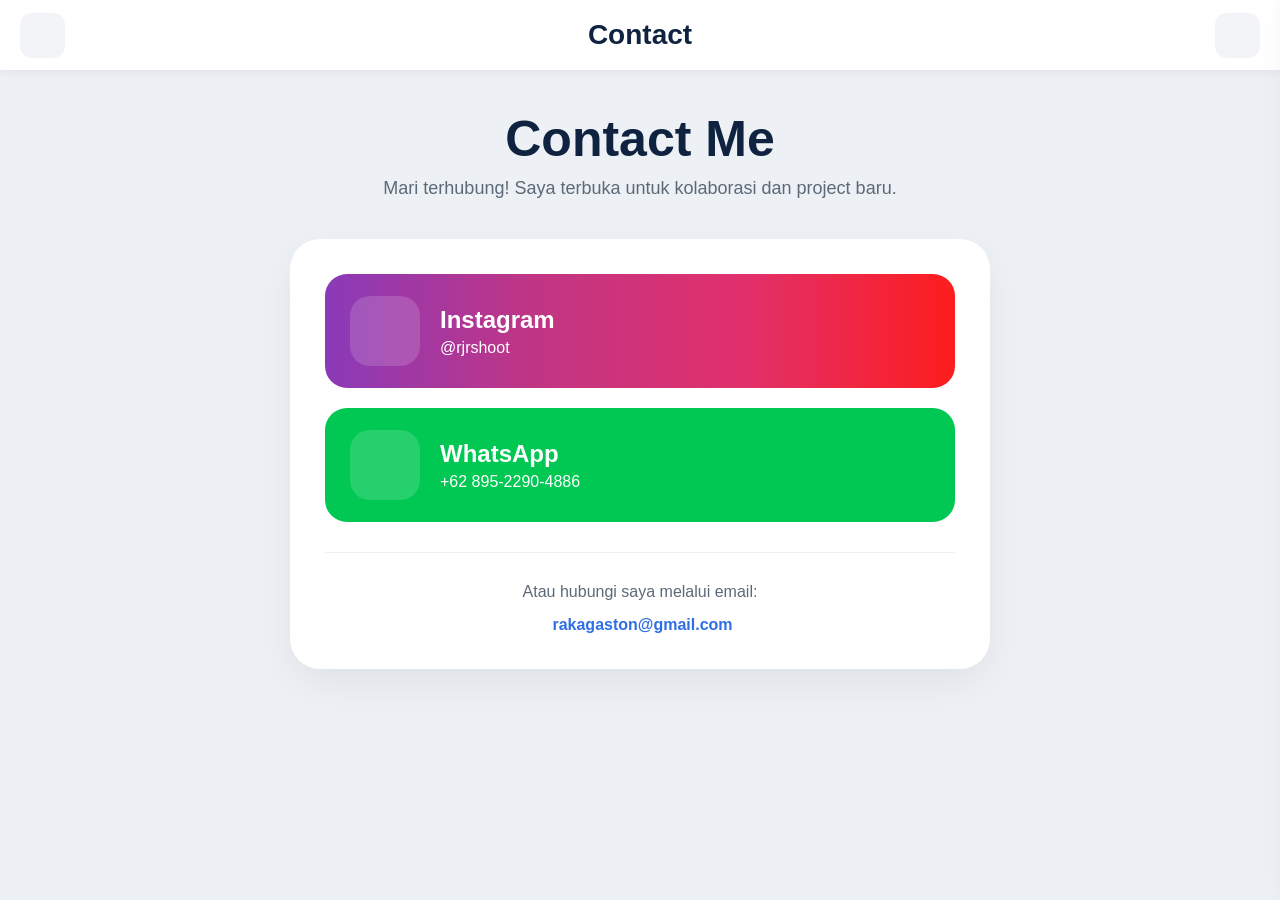
==== RjrProfile/html/contact.html @ db1ca1b4 "upload file portofolio" ====
<!DOCTYPE html>
<html lang="en">
<head>
    <meta charset="UTF-8">
    <meta name="viewport" content="width=device-width, initial-scale=1.0">
    <title>Contact - Rjr Journey</title>

    <!-- CSS -->
    <link rel="stylesheet" href="../css/global.css">
    <link rel="stylesheet" href="../css/contact.css">

    <!-- Remix Icon -->
    <link
        href="https://cdn.jsdelivr.net/npm/remixicon/fonts/remixicon.css"
        rel="stylesheet"
    />
</head>
<body>

    <!-- NAVBAR -->
    <header class="navbar">

        <button class="nav-btn" onclick="history.back()">
            <i class="ri-arrow-left-line"></i>
        </button>

        <h1 class="logo">Contact</h1>

        <button class="nav-btn" id="menuToggle">
            <i class="ri-menu-line"></i>
        </button>

    </header>

    <!-- SIDEBAR -->
    <aside class="sidebar" id="sidebar">

        <div class="sidebar-header">

            <div class="profile-image" style="width: 100px !important; height: 100px !important; border-radius: 50% !important; overflow: hidden !important; margin: auto !important; margin-bottom: 20px !important; display: flex !important; align-items: center !important; justify-content: center !important;">
                
                <img src="../assets/img/RakaMirror.png" alt="Raka Jelang Ramadhan" class="sidebar-img" style="width: 100% !important; height: 100% !important; object-fit: cover !important; display: block !important;">
            
            </div>

            <h2>Raka Jelang Ramadhan</h2>
            <p>Photographer & Developer</p>

        </div>

        <nav class="sidebar-menu">

            <a href="index.html">
                <i class="ri-home-5-line"></i>
                Home
            </a>

            <a href="about.html">
                <i class="ri-user-line"></i>
                About Me
            </a>

            <a href="education.html">
                <i class="ri-graduation-cap-line"></i>
                Education
            </a>

            <a href="skills.html">
                <i class="ri-code-s-slash-line"></i>
                Skills
            </a>

            <a href="experience.html">
                <i class="ri-briefcase-line"></i>
                Experience
            </a>

            <a href="projects.html">
                <i class="ri-camera-line"></i>
                Projects
            </a>

            <a href="contact.html" class="active">
                <i class="ri-mail-line"></i>
                Contact
            </a>

        </nav>

    </aside>

    <!-- OVERLAY -->
    <div class="overlay" id="overlay"></div>

    <!-- MAIN -->
    <main class="main-content">

        <section class="page-title">

            <h1>Contact Me</h1>

            <p>
                Mari terhubung! Saya terbuka untuk
                kolaborasi dan project baru.
            </p>

        </section>

        <!-- CONTACT BOX -->
        <section class="contact-container">

            <a href="https://www.instagram.com/rjr.shoot?utm_source=ig_web_button_share_sheet&igsh=ZDNlZDc0MzIxNw==" target="_blank" class="contact-card instagram">

                <div class="contact-icon">
                    <i class="ri-instagram-line"></i>
                </div>

                <div class="contact-info">

                    <h2>Instagram</h2>
                    <p>@rjrshoot</p>

                </div>

            </a>

            <a href="https://wa.me/6289522904886" target="_blank" class="contact-card whatsapp">

                <div class="contact-icon">
                    <i class="ri-whatsapp-line"></i>
                </div>

                <div class="contact-info">

                    <h2>WhatsApp</h2>
                    <p>+62 895-2290-4886</p>

                </div>

            </a>

            <div class="email-box">

                <p>Atau hubungi saya melalui email:</p>

                <a href="mailto:rakagaston@gmail.com">
                    <i class="ri-mail-line"></i>
                    rakagaston@gmail.com
                </a>

            </div>

        </section>

    </main>

    <!-- JS -->
    <script src="../js/sidebar.js"></script>

</body>
</html>
---- RjrProfile/css/global.css ----
/* RESET */

*{
    margin: 0;
    padding: 0;
    box-sizing: border-box;
    font-family: sans-serif;
}

html{
    scroll-behavior: smooth;
}

body{
    background: #edf1f5;
    color: #0f2341;
    overflow-x: hidden;
}

/* NAVBAR */

.navbar{
    position: fixed;
    top: 0;
    left: 0;
    width: 100%;
    height: 70px;

    background: white;

    display: flex;
    align-items: center;
    justify-content: space-between;

    padding: 0 20px;

    box-shadow: 0 2px 10px rgba(0,0,0,0.06);

    z-index: 1000;
}

.logo{
    font-size: 28px;
    font-weight: 700;
    color: #0f2341;
}

.nav-btn{
    width: 45px;
    height: 45px;

    border: none;
    border-radius: 12px;

    background: #f2f4f7;

    display: flex;
    align-items: center;
    justify-content: center;

    cursor: pointer;

    transition: 0.2s;
}

.nav-btn:hover{
    background: #e4e8ec;
}

.nav-btn i{
    font-size: 24px;
    color: #0f2341;
}

/* SIDEBAR */

.sidebar{
    position: fixed;
    top: 0;
    right: -320px;

    width: 300px;
    height: 100vh;

    background: white;

    z-index: 2000;

    transition: 0.3s ease;

    overflow-y: auto;

    box-shadow: -10px 0 30px rgba(0,0,0,0.08);
}

.sidebar.active{
    right: 0;
}

/* SIDEBAR HEADER */

.sidebar-header{
    padding: 40px 20px;

    border-bottom: 1px solid #eee;

    text-align: center;
}

.profile-image{
    width: 100px;
    height: 100px;

    border-radius: 50%;

    background: #eef1f5;

    margin: auto;
    margin-bottom: 20px;

    display: flex;
    align-items: center;
    justify-content: center;
}

.profile-image i{
    font-size: 50px;
    color: gray;
}

.sidebar-header h2{
    font-size: 22px;
    margin-bottom: 5px;
}

.sidebar-header p{
    color: #6c7a89;
    font-size: 15px;
}

/* SIDEBAR MENU */

.sidebar-menu{
    padding: 20px;

    display: flex;
    flex-direction: column;
    gap: 10px;
}

.sidebar-menu a{
    text-decoration: none;

    display: flex;
    align-items: center;
    gap: 14px;

    padding: 15px 18px;

    border-radius: 14px;

    color: #0f2341;

    font-weight: 600;

    transition: 0.2s;
}

.sidebar-menu a:hover{
    background: #f2f4f7;
}

.sidebar-menu a.active{
    background: #0f2341;
    color: white;
}

.sidebar-menu a i{
    font-size: 20px;
}

/* OVERLAY */

.overlay{
    position: fixed;
    inset: 0;

    background: rgba(0,0,0,0.4);

    opacity: 0;
    visibility: hidden;

    transition: 0.3s;

    z-index: 1500;
}

.overlay.active{
    opacity: 1;
    visibility: visible;
}

/* MAIN CONTENT */

.main-content{
    padding-top: 110px;
    padding-inline: 25px;
    padding-bottom: 50px;

    min-height: 100vh;
}

/* PAGE TITLE */

.page-title{
    text-align: center;
    margin-bottom: 40px;
}

.page-title h1{
    font-size: 50px;
    margin-bottom: 10px;
}

.page-title p{
    color: #5c6977;
    font-size: 18px;
}

/* CARD */

.card{
    background: white;

    border-radius: 24px;

    padding: 30px;

    box-shadow: 0 10px 30px rgba(0,0,0,0.05);
}

/* RESPONSIVE */

@media(max-width:768px){

    .logo{
        font-size: 22px;
    }

    .page-title h1{
        font-size: 36px;
    }

    .page-title p{
        font-size: 16px;
    }

    .sidebar{
        width: 270px;
    }

}
---- RjrProfile/css/contact.css ----
.contact-container{

    max-width: 700px;

    margin: auto;

    background: white;

    padding: 35px;

    border-radius: 30px;

    box-shadow: 0 15px 40px rgba(0,0,0,0.06);
}

/* CONTACT CARD */

.contact-card{

    display: flex;
    align-items: center;

    gap: 20px;

    padding: 22px 25px;

    border-radius: 22px;

    text-decoration: none;

    color: white;

    margin-bottom: 20px;

    transition: 0.3s;
}

.contact-card:hover{

    transform: scale(1.02);
}

/* ICON */

.contact-icon{

    width: 70px;
    height: 70px;

    border-radius: 20px;

    background: rgba(255,255,255,0.15);

    display: flex;
    justify-content: center;
    align-items: center;
}

.contact-icon i{

    font-size: 38px;
}

/* INFO */

.contact-info h2{

    margin-bottom: 5px;
}

/* COLORS */

.instagram{

    background: linear-gradient(
        90deg,
        #8a3ab9,
        #c13584,
        #e1306c,
        #fd1d1d
    );
}

.whatsapp{

    background: #00c853;
}

/* EMAIL */

.email-box{

    margin-top: 30px;

    padding-top: 30px;

    border-top: 1px solid #eee;

    text-align: center;
}

.email-box p{

    margin-bottom: 15px;

    color: #5c6977;
}

.email-box a{

    text-decoration: none;

    color: #2f6fe4;

    font-weight: 600;
}

.email-box i{

    margin-right: 5px;
}

/* RESPONSIVE */

@media(max-width:768px){

    .contact-container{

        padding: 25px;
    }

    .contact-card{

        padding: 18px;
    }

    .contact-icon{

        width: 60px;
        height: 60px;
    }

    .contact-icon i{

        font-size: 30px;
    }

}
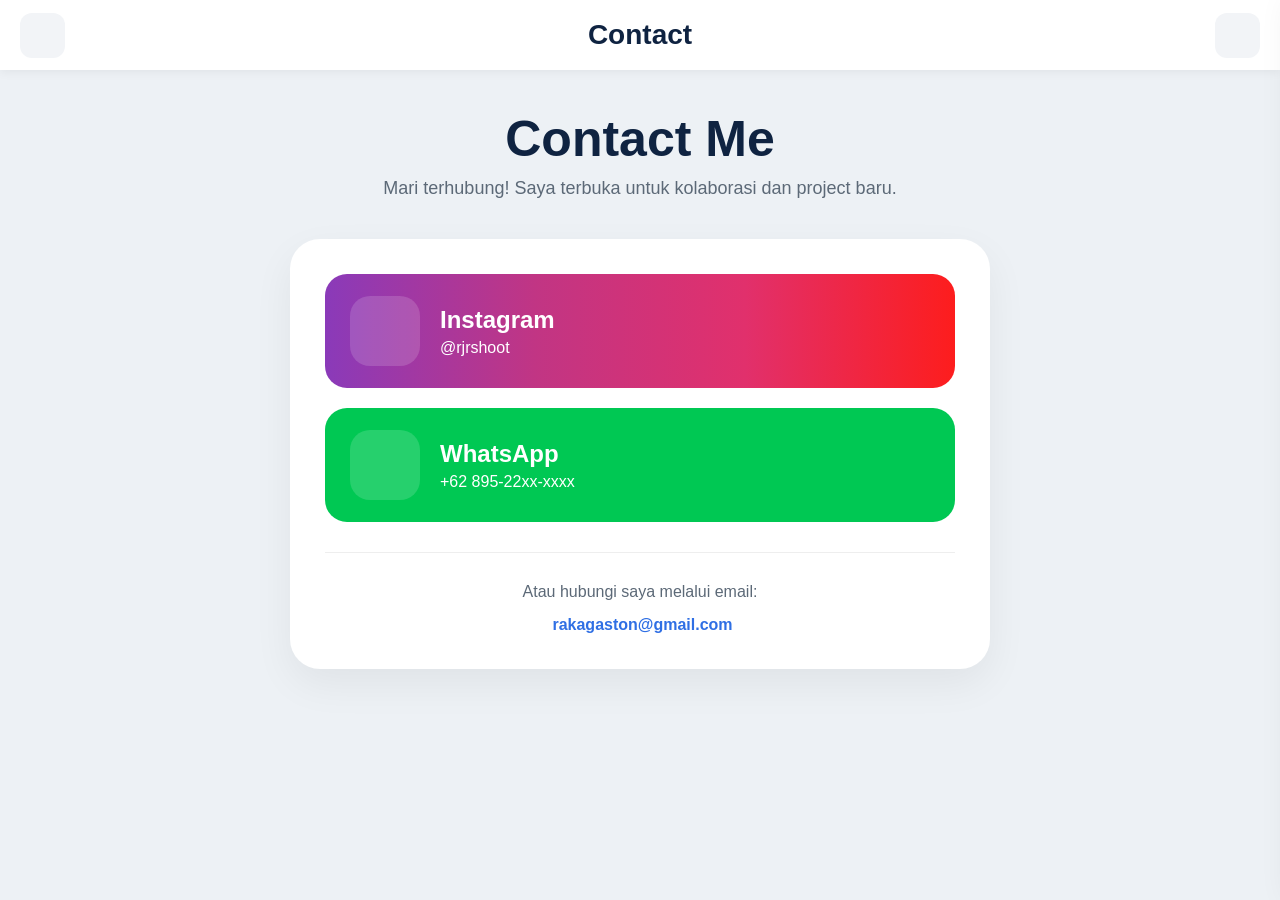
==== commit fbb6217c: "update" ====
--- a/RjrProfile/html/contact.html
+++ b/RjrProfile/html/contact.html
@@ -133,7 +133,7 @@
                 <div class="contact-info">
 
                     <h2>WhatsApp</h2>
-                    <p>+62 895-2290-4886</p>
+                    <p>+62 895-22xx-xxxx</p>
 
                 </div>
 
